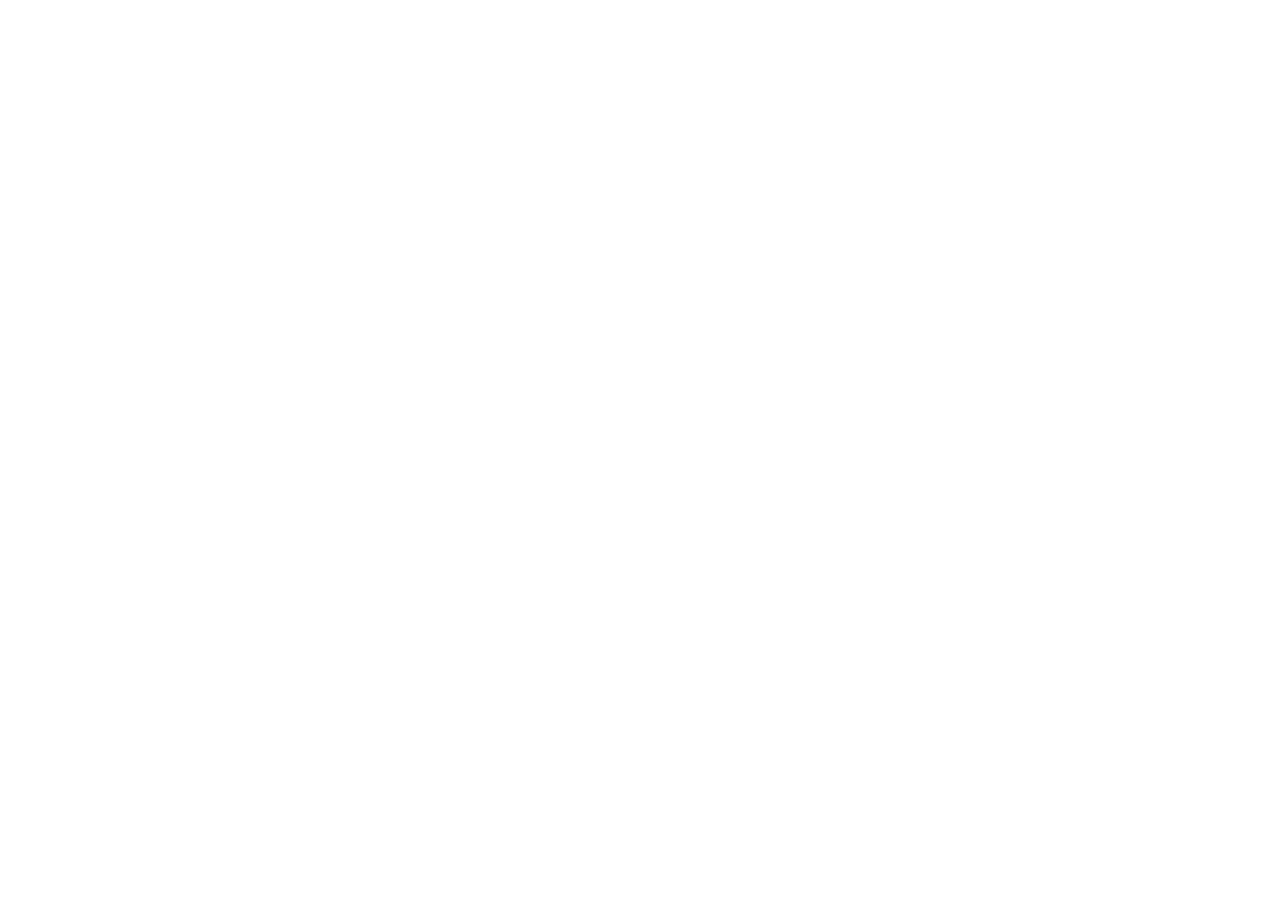
==== index.html @ 803d0df8 "criei a pagina principal" ====
<!DOCTYPE html>
<html lang="pt-br">
<head>
    <meta charset="UTF-8">
    <meta http-equiv="X-UA-Compatible" content="IE=edge">
    <meta name="viewport" content="width=device-width, initial-scale=1.0">
    <link rel="shortcut icon" href="favicon.ico" type="image/x-icon">
    <title>Projeto Redes Sociais</title>
</head>
<body>
    
</body>
</html>
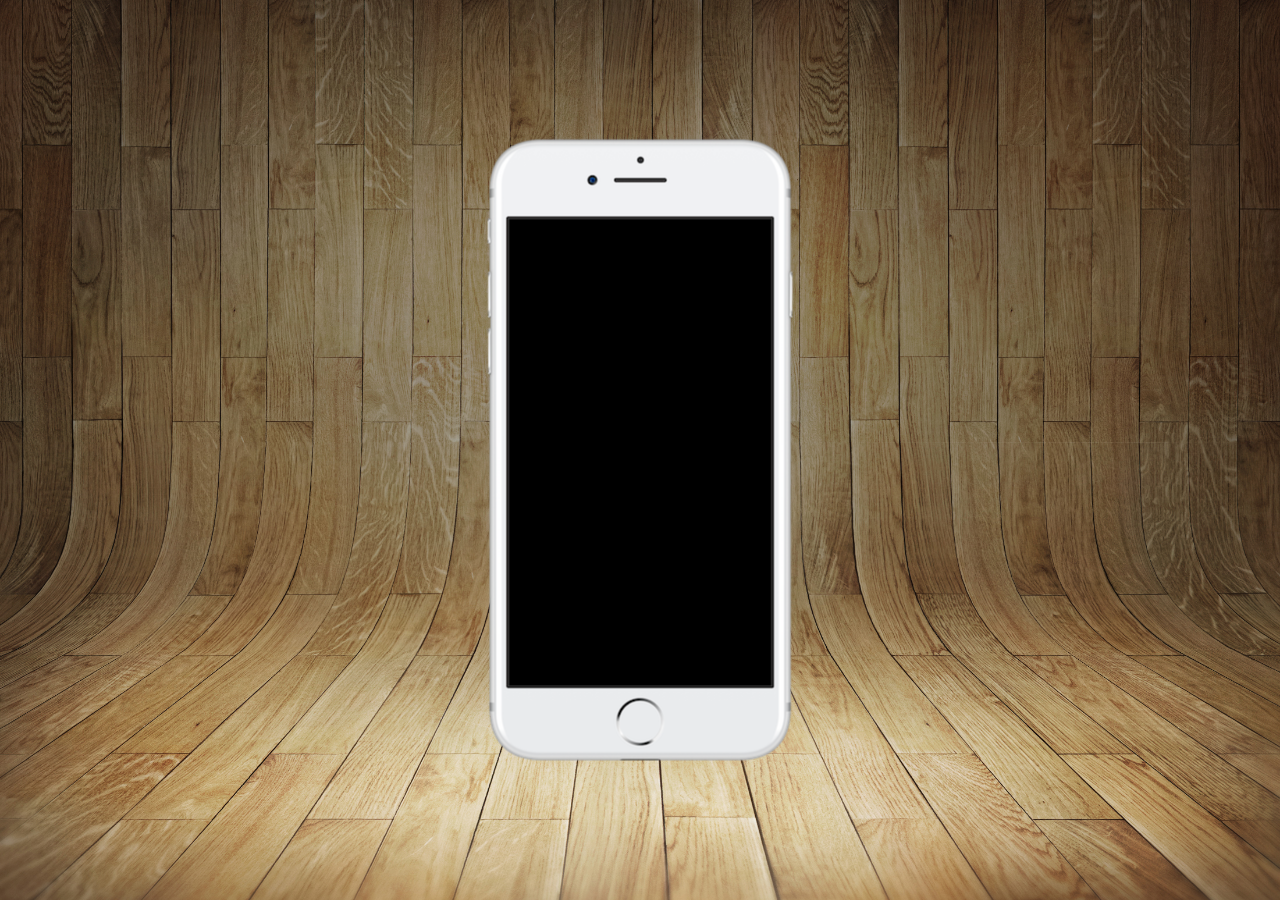
==== commit 8cb6b64f: "att celular e fundo" ====
--- a/index.html
+++ b/index.html
@@ -5,9 +5,17 @@
     <meta http-equiv="X-UA-Compatible" content="IE=edge">
     <meta name="viewport" content="width=device-width, initial-scale=1.0">
     <link rel="shortcut icon" href="favicon.ico" type="image/x-icon">
+    <link rel="stylesheet" href="estilo/style.css">
     <title>Projeto Redes Sociais</title>
 </head>
 <body>
-    
+    <main>
+        <section id="telefone">
+
+        </section>
+        <section id="redes-sociais">
+
+        </section>
+    </main>
 </body>
 </html>--- a/estilo/style.css
+++ b/estilo/style.css
@@ -0,0 +1,35 @@
+@charset "UTF-8";
+
+* {
+    margin: 0px;
+    padding: 0px;
+    font-family: Arial, Helvetica, sans-serif;
+}
+
+html, body {
+    height: 100vh;
+    width: 100vw;
+    background-color: black;
+}
+
+body {
+    background: url('../imagens/fundo-madeira.jpg') no-repeat top center;
+    background-size: cover;
+    background-attachment: fixed;
+}
+
+main {
+    position: relative;
+    height: 100vh;
+}
+
+section#telefone {
+    position: absolute;
+    top: 50%;
+    left: 50%;
+    transform: translate(-50%, -50%);
+
+    height: 627px;
+    width: 311px;
+    background: url('../imagens/frame-iphone.png') no-repeat;
+}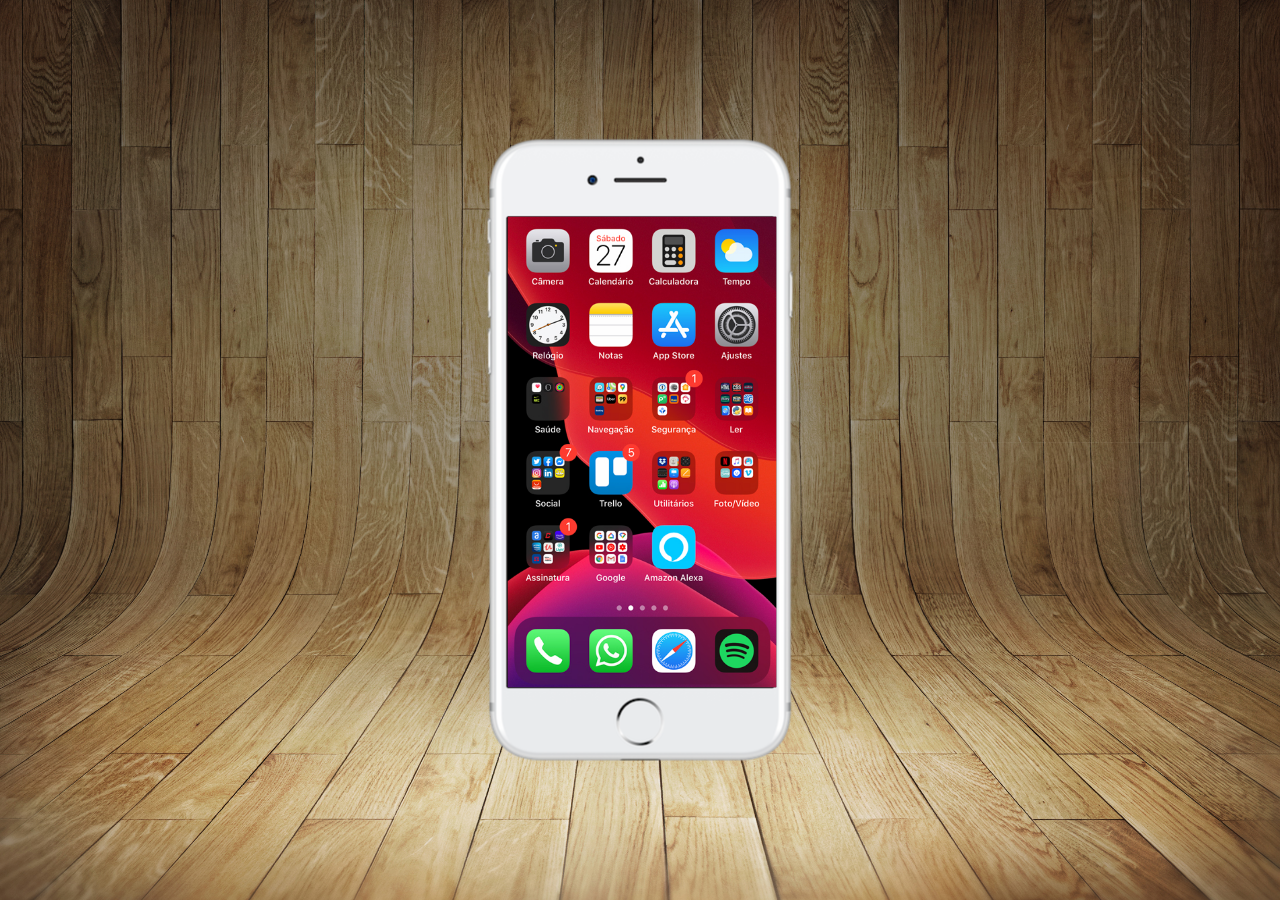
==== commit 4f3edeae: "att tela celular" ====
--- a/index.html
+++ b/index.html
@@ -5,13 +5,13 @@
     <meta http-equiv="X-UA-Compatible" content="IE=edge">
     <meta name="viewport" content="width=device-width, initial-scale=1.0">
     <link rel="shortcut icon" href="favicon.ico" type="image/x-icon">
-    <link rel="stylesheet" href="estilo/style.css">
+    <link rel="stylesheet" href="estilos/style.css">
     <title>Projeto Redes Sociais</title>
 </head>
 <body>
     <main>
         <section id="telefone">
-
+            <iframe src="home.html" frameborder="0" name="tela" id="tela"></iframe>
         </section>
         <section id="redes-sociais">
 
--- a/estilos/style.css
+++ b/estilos/style.css
@@ -0,0 +1,43 @@
+@charset "UTF-8";
+
+* {
+    margin: 0px;
+    padding: 0px;
+    font-family: Arial, Helvetica, sans-serif;
+}
+
+html, body {
+    height: 100vh;
+    width: 100vw;
+    background-color: black;
+}
+
+body {
+    background: url('../imagens/fundo-madeira.jpg') no-repeat top center;
+    background-size: cover;
+    background-attachment: fixed;
+}
+
+main {
+    position: relative;
+    height: 100vh;
+}
+
+section#telefone {
+    position: absolute;
+    top: 50%;
+    left: 50%;
+    transform: translate(-50%, -50%);
+
+    height: 627px;
+    width: 311px;
+    background: url('../imagens/frame-iphone.png') no-repeat;
+}
+
+iframe#tela {
+    position: relative;
+    top: 80px;
+    left: 23px;
+    width: 269px;
+    height: 471px;
+}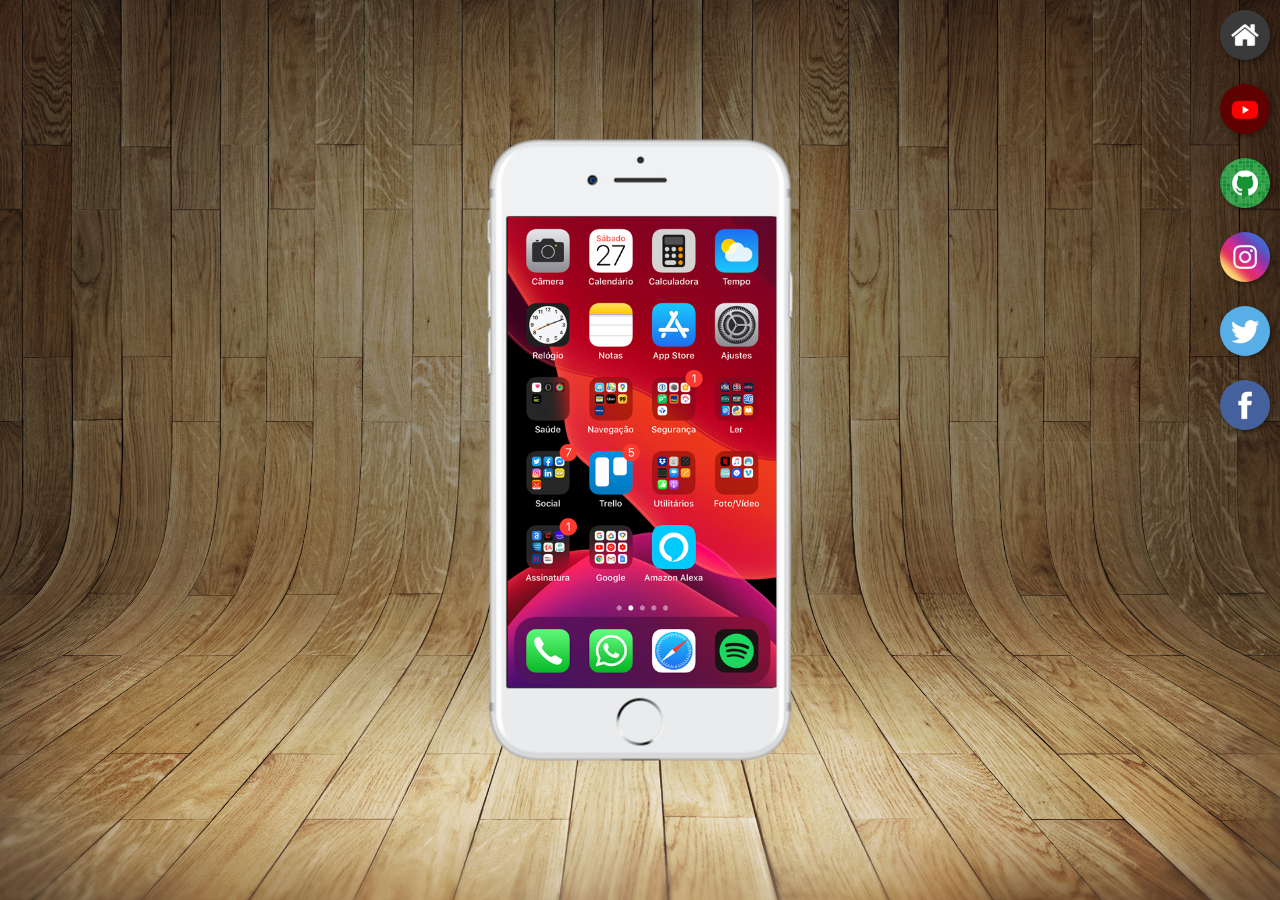
==== commit 2e1206ec: "att botoes redes sociais" ====
--- a/index.html
+++ b/index.html
@@ -11,10 +11,29 @@
 <body>
     <main>
         <section id="telefone">
-            <iframe src="home.html" frameborder="0" name="tela" id="tela"></iframe>
+            <iframe src="home.html" frameborder="0" name="tela" id="tela">
+                Seu navegador não é compatível com isso.
+            </iframe>
         </section>
         <section id="redes-sociais">
-
+            <a href="" target="tela">
+                <img src="imagens/logo-home.jpg" alt="Home">
+            </a><br>
+            <a href="#" target="tela">
+                <img src="imagens/logo-youtube.jpg" alt="Youtube">
+            </a><br>
+            <a href="#" target="tela">
+                <img src="imagens/logo-github.jpg" alt="Github">
+            </a><br>
+            <a href="#" target="tela">
+                <img src="imagens/logo-instagram.jpg" alt="Instagram">
+            </a><br>
+            <a href="#" target="tela">
+                <img src="imagens/logo-twitter.jpg" alt="Twitter">
+            </a><br>
+            <a href="#" target="tela">
+                <img src="imagens/logo-facebook.jpg" alt="Facebook">
+            </a>
         </section>
     </main>
 </body>
--- a/estilos/style.css
+++ b/estilos/style.css
@@ -40,4 +40,23 @@
     left: 23px;
     width: 269px;
     height: 471px;
-}+}
+
+section#redes-sociais {
+    text-align: right;
+}
+
+section#redes-sociais  img {
+    width: 50px;
+    margin: 10px;
+    border-radius: 50%;
+    box-shadow: 2px 2px 5px rgb(0, 0, 0, 0.400);
+    box-sizing: border-box;
+}
+
+section#redes-sociais  img:hover {
+    border: 2px solid rgba(255, 255, 255, 0.637);
+    transform: translate(-3px, -3px);
+    box-shadow: 5px 5px 10px rgba(0, 0, 0, 0.601);
+    transition: transform .3s border 1s;
+} 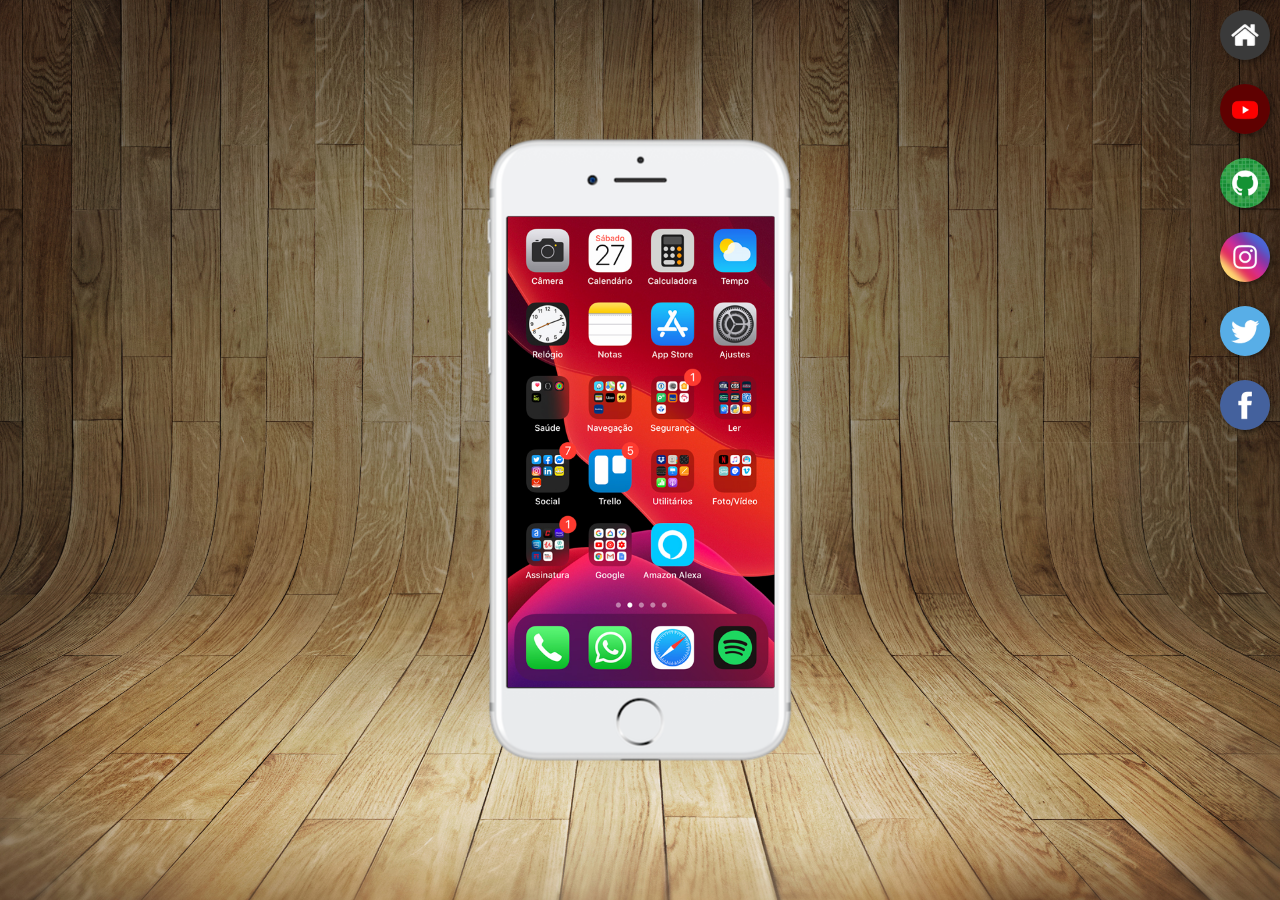
==== commit b5982efd: "att redes sociais e telas" ====
--- a/index.html
+++ b/index.html
@@ -16,22 +16,22 @@
             </iframe>
         </section>
         <section id="redes-sociais">
-            <a href="" target="tela">
+            <a href="home.html" target="tela">
                 <img src="imagens/logo-home.jpg" alt="Home">
             </a><br>
-            <a href="#" target="tela">
+            <a href="youtube.html" target="tela">
                 <img src="imagens/logo-youtube.jpg" alt="Youtube">
             </a><br>
-            <a href="#" target="tela">
+            <a href="github.html" target="tela">
                 <img src="imagens/logo-github.jpg" alt="Github">
             </a><br>
-            <a href="#" target="tela">
+            <a href="instagram.html" target="tela">
                 <img src="imagens/logo-instagram.jpg" alt="Instagram">
             </a><br>
-            <a href="#" target="tela">
+            <a href="twitter.html" target="tela">
                 <img src="imagens/logo-twitter.jpg" alt="Twitter">
             </a><br>
-            <a href="#" target="tela">
+            <a href="facebook.html" target="tela">
                 <img src="imagens/logo-facebook.jpg" alt="Facebook">
             </a>
         </section>
--- a/estilos/style.css
+++ b/estilos/style.css
@@ -38,7 +38,7 @@
     position: relative;
     top: 80px;
     left: 23px;
-    width: 269px;
+    width: 267px;
     height: 471px;
 }
 
